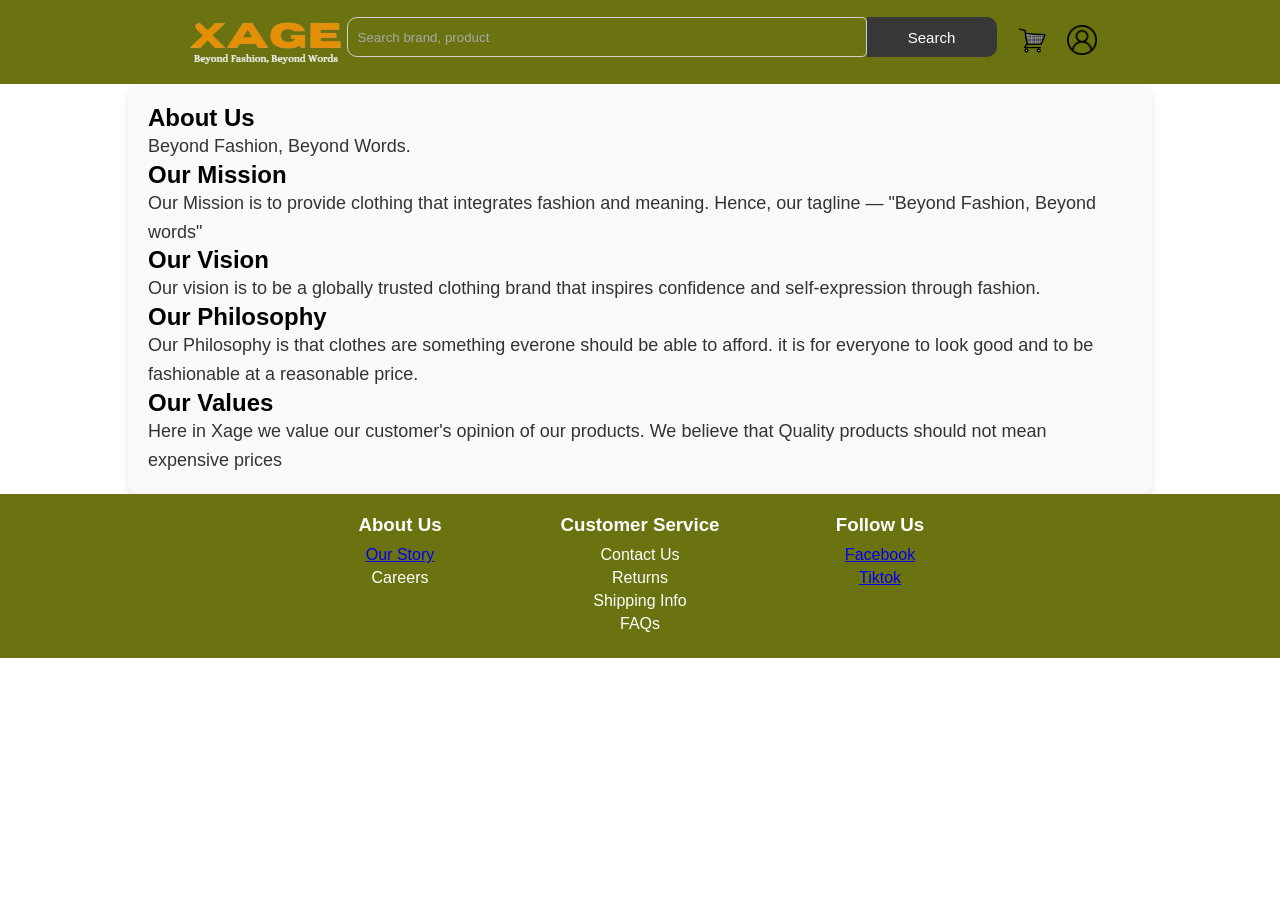
==== aboutshiny.html @ 5223398c "new stuff" ====
<!DOCTYPE html>
<html lang="en">
<head>
    <meta charset="UTF-8">
    <meta name="viewport" content="width=device-width, initial-scale=1.0">
    <meta name="viewport" content="width=device-width, initial-scale=1.0">
    <link rel="stylesheet" href="homeshiny.css">
    <title>Document</title>
</head>
<body>
    <nav class="navbar">
        <div class="nav">
            <a href="homeshiny.html"><img src="logo.png" class="brand-logo" alt="Brand Logo"></a>
            <div class="nav-items">
                <div class="search">
                    <input type="text" class="search-box" placeholder="Search brand, product">
                    <button class="search-btn">Search</button>
                </div>
                <a href="#"><img src="cart.png" alt="Cart"></a>
                <a href="#"><img src="user.png" class="userpng" alt="User"></a>
            </div>
        </div>
    </nav>
    <div class="about-container">
        <!-- About Us Section -->
        <div class="about-section">
            <h2>About Us</h2>
            <p>Beyond Fashion, Beyond Words.</p>
        </div>

        <!-- Mission Section -->
        <div class="about-section">
            <h2>Our Mission</h2>
            <p>Our Mission is to provide clothing that integrates fashion and meaning. Hence, our tagline — "Beyond Fashion, Beyond words"
            </p>
        </div>

        <!-- Vision Section -->
        <div class="about-section">
            <h2>Our Vision</h2>
            <p>Our vision is to be a globally trusted clothing brand that inspires confidence and self-expression through fashion.</p>
        </div>

        <!-- Philosophy Section -->
        <div class="about-section">
            <h2>Our Philosophy</h2>
            <p>Our Philosophy is that clothes are something everone should be able to afford. it is for everyone to look good and to be fashionable at a reasonable price.</p>
        </div>

        <!-- Values Section -->
        <div class="about-section">
            <h2>Our Values</h2>
            <p>Here in Xage we value our customer's opinion of our products. We believe that Quality products should not mean expensive prices</p>
        </div>
    </div>

    <footer class="bottom-ribbon">
        <div class="column about-us">
            <h3>About Us</h3>
            <ul>
                <a href="aboutshiny.html"><li>Our Story</li></a>
                <li>Careers</li>
            </ul>
        </div>
        <div class="column customer-service">
            <h3>Customer Service</h3>
            <ul>
                <li>Contact Us</li>
                <li>Returns</li>
                <li>Shipping Info</li>
                <li>FAQs</li>
            </ul>
        </div>
        <div class="column follow-us">
            <h3>Follow Us</h3>
            <ul>
                <a href="https://www.facebook.com/profile.php?id=61560451742568"><li>Facebook</li></a>
                <a href="https://www.tiktok.com/@xageclothing?_t=8nLfvVu1raT&_r=1"><li>Tiktok</li></a>
            </ul>
        </div>
    </footer>
</body>
</html>
---- homeshiny.css ----
:root {
    --primary-color: #6A7310;
}
body {
    --primary-color: #6A7310;
}
body.admin2 {
    --primary-color: #6A7310;
}
* {
    margin: 0;
    padding: 0;
    box-sizing: border-box;
    font-family: 'Roboto', sans-serif;
}


.navbar {
    position: sticky;
    top: 0;
    left: 0;
    width: 100%;
    background: var(--primary-color);
    z-index: 9;
}

.nav {
    padding: 10px 10vw;
    display: flex;
    justify-content: space-between;
    max-width: fit-content;
    margin-left: auto;
    margin-right: auto;
}

.brand-logo {
    height: 60px;
}

.nav-items {
    display: flex;
    align-items: center;
}

.search {
    width: 650px;
    display: flex;
    justify-content: center;
}

.search-box {
    width: 80%;
    height: 40px;
    padding: 10px;
    border-top-left-radius: 10px;
    border-bottom-left-radius: 10px;
    border: 1px solid #d1d1d1;
    background: none;
    color: #a9a9a9;
    outline: none;
}

.search-btn {
    width: 20%;
    height: 40px;
    padding: 10px 20px;
    border: none;
    background: #383838;
    color: #fff;
    font-size: 15px;
    border-top-right-radius: 10px;
    border-bottom-right-radius: 10px;
    cursor: pointer;
}

.search-box::placeholder {
    color: #a9a9a9;
}

.nav-items a {
    margin-left: 20px;
}

.nav-items a img {
    width: 30px;
}


.links-container {
    background: var(--primary-color);
    width: 100%;
    display: flex;
    padding: 10px 10vw;
    justify-content: center;
    list-style: none;
}

.link {
    text-transform: capitalize;
    padding: 0 10px;
    margin: 0 5px;
    text-decoration: none;
    color: #ffffff;
    opacity: 0.5;
    transition: 0.5s;
}

.link:hover {
    opacity: 1;
}


.wrapper {
    
    display: flex;
    justify-content: center;
    align-items: center;
    min-height: calc(100vh - 80px); 
}

/* Login Form Styles */
.LoginSquare {
    background-color: var(--primary-color);
    display: flex;
    flex-direction: column;
    justify-content: center;
    align-items: center;
    width: 400px;
    height: auto;
    border: 2px solid black;
    padding: 50px;
    box-sizing: border-box;
}
.LoginSquare h1{
    text-align: center;
}
.input-box {
    margin: 10px 0;
    width: 100%;
}

input {
    width: 100%;
    padding: 10px;
    margin-bottom: 10px;
    border: 1px solid #d1d1d1;
    border-radius: 5px;
    outline: none;
}

button.btn {
    width: 100%;
    padding: 10px;
    background: #afa408;
    color: white;
    border: none;
    cursor: pointer;
    text-transform: uppercase;
}

button.btn:hover {
    background-color:var(--primary-color);
}

.remember-forgot {
    display: flex;
    justify-content: space-between; 
    align-items: center;
    width: 100%; 
    margin: 10px 30px;
}

.remember-forgot label {
    display: flex;
    align-items: center;
    cursor: pointer;
}

.remember-forgot input[type="checkbox"] {
    margin-right: 5px;
}

.remember-forgot a {
    text-decoration: none;
    color: #850d7b;
}

.remember-forgot a:hover {
    text-decoration: underline;
}



.register-link {
    margin-top: 10px;
    text-align: center;
}

.register-link a {
    color: var(--primary-color);
    text-decoration: none;
}

.register-link a:hover {
    text-decoration: underline;
}
.ad-section {
    display: grid;
    grid-template-columns: 1fr 2fr; 
    gap: 20px;
    max-width: 1335px;
    margin: 60px auto;
    padding: 0 15-px;
}

.full-ad img {
    width: 500px;
    height: auto;
}

.half-ads {
    display: grid;
    grid-template-rows: 1fr 1fr; 
    gap: 20px;
}

.half-ads img {
    width: 495px;
    height: auto;
}
.ad-section {
    display: grid;
    grid-template-columns: 1fr 2fr;
    gap: 20px;
    max-width: 1200px;
    margin: 40px auto 30px; 
    padding: 0 50px;
}

.category-ribbon {
    display: flex;
    justify-content: space-between;
    align-items: center;
    background-color: var(--primary-color);
    padding: 20px;
    margin: -220px auto;
    max-width: 1200px;
    border: 1px solid var(--primary-color);
    box-shadow: 0 4px 8px rgba(0,0,0,0.1);
}

.category-item {
    text-align: center;
    flex-basis: 9%; 
}

.category-item img {
    width: 50px;
    height: auto;
}

.category-item p {
    font-size: 14px;
    color: #333;
}

.recommended-ribbon {
    max-width: 1200px;
    margin: 250px auto 0px;
    background-color: var(--primary-color);
    text-align: center;
    padding: 20px 0; 
    font-size: 24px;
    color: white;
    font-weight: bold;
    box-shadow: 0 -4px 8px rgba(0, 0, 0, 0.1);
}



.products-container {
    padding: 40px 10vw; 
    text-align: center; 
}

.product-grid {
    display: grid;
    grid-template-columns: repeat(5, 1fr); 
    gap: 20px;
    margin-top: 20px;
}


.product-card {
    background-color: white; 
    border: 1px solid #d1d1d1; 
    border-radius: 5px; 
    padding: 10px;
    box-shadow: 0 2px 4px rgba(0, 0, 0, 0.1); 
    text-align: center; 
}

.product-card img {
    max-width: 100%; 
    height: auto;
}
.product-card p {

    max-width: 100%; 
    height: auto;
}
.bottom-ribbon {
    background-color: var(--primary-color); 
    color: white;
    padding: 20px 0; 
    display: flex;
    justify-content: center; 
}

.column {
    flex: 1; 
    margin: 0 20px; 
    max-width: 200px; 
    text-align: center; 
}

.column h3 {
    margin-bottom: 10px; 
}

.column ul {
    list-style: none;
    padding: 0; 
}

.column li {
    margin-bottom: 5px; 
    cursor: pointer; 
}

.column li:hover {
    text-decoration: underline; 
}
.about-container {
    width: 80%;
    margin: 0 auto;
    padding: 20px;
    background-color: #f9f9f9;
    border-radius: 10px;
    box-shadow: 0px 4px 8px rgba(0, 0, 0, 0.1);
}

.about-container h1 {
    text-align: center;
    margin-bottom: 20px;
}

.about-container p {
    line-height: 1.6;
    font-size: 18px;
    color: #333;
}
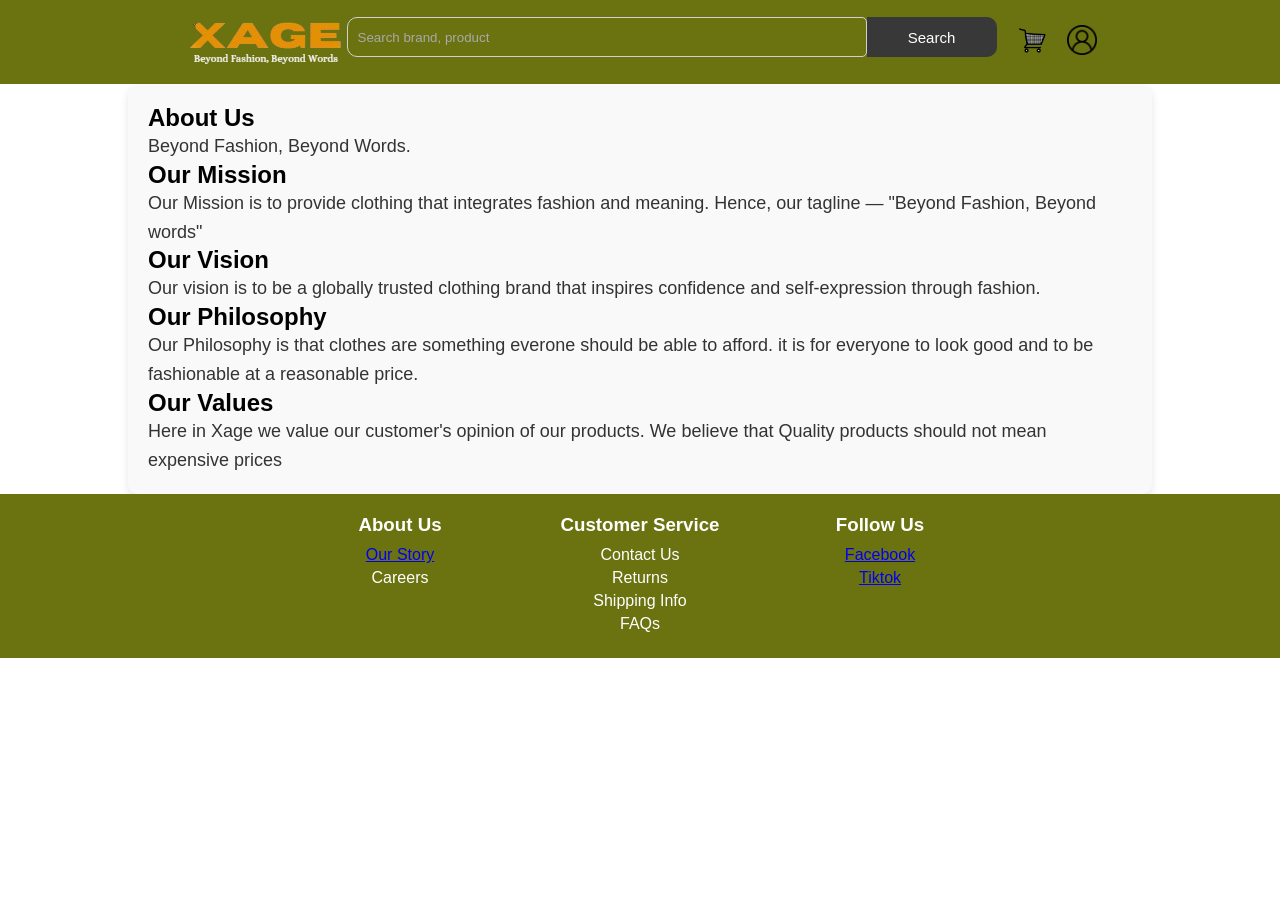
==== commit 7066136e: "done" ====
--- a/aboutshiny.html
+++ b/aboutshiny.html
@@ -5,7 +5,7 @@
     <meta name="viewport" content="width=device-width, initial-scale=1.0">
     <meta name="viewport" content="width=device-width, initial-scale=1.0">
     <link rel="stylesheet" href="homeshiny.css">
-    <title>Document</title>
+    <title>About Xage</title>
 </head>
 <body>
     <nav class="navbar">
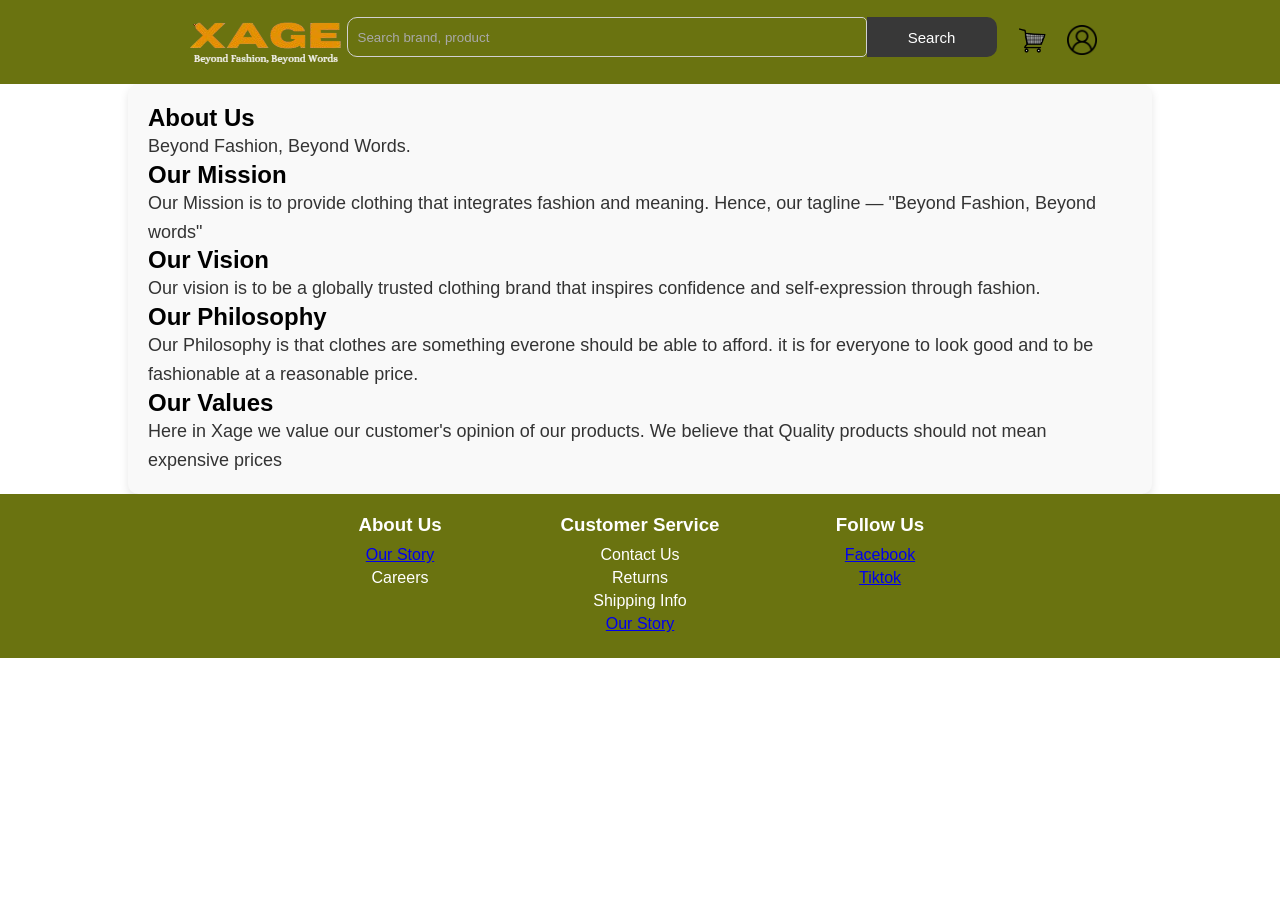
==== commit 12c4bf27: "dwadwa message" ====
--- a/aboutshiny.html
+++ b/aboutshiny.html
@@ -22,32 +22,32 @@
         </div>
     </nav>
     <div class="about-container">
-        <!-- About Us Section -->
+
         <div class="about-section">
             <h2>About Us</h2>
             <p>Beyond Fashion, Beyond Words.</p>
         </div>
 
-        <!-- Mission Section -->
+
         <div class="about-section">
             <h2>Our Mission</h2>
             <p>Our Mission is to provide clothing that integrates fashion and meaning. Hence, our tagline — "Beyond Fashion, Beyond words"
             </p>
         </div>
 
-        <!-- Vision Section -->
+
         <div class="about-section">
             <h2>Our Vision</h2>
             <p>Our vision is to be a globally trusted clothing brand that inspires confidence and self-expression through fashion.</p>
         </div>
 
-        <!-- Philosophy Section -->
+
         <div class="about-section">
             <h2>Our Philosophy</h2>
             <p>Our Philosophy is that clothes are something everone should be able to afford. it is for everyone to look good and to be fashionable at a reasonable price.</p>
         </div>
 
-        <!-- Values Section -->
+
         <div class="about-section">
             <h2>Our Values</h2>
             <p>Here in Xage we value our customer's opinion of our products. We believe that Quality products should not mean expensive prices</p>
@@ -68,7 +68,7 @@
                 <li>Contact Us</li>
                 <li>Returns</li>
                 <li>Shipping Info</li>
-                <li>FAQs</li>
+                <a href="aboutshiny.html"><li>Our Story</li></a>
             </ul>
         </div>
         <div class="column follow-us">
